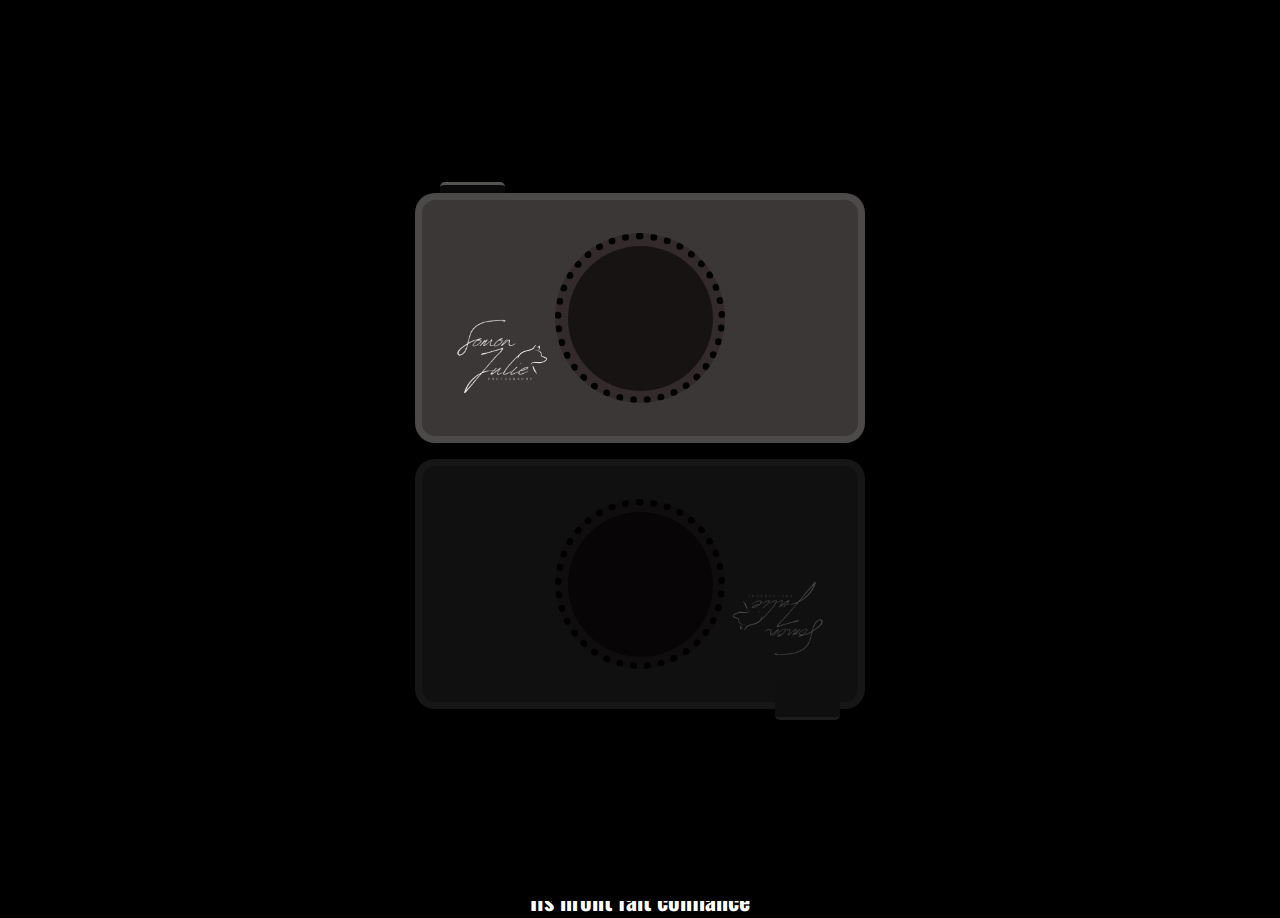
==== html/index.html @ bb5eb8ee "first save 19.05" ====
<!DOCTYPE html>
<html lang="en">

<head>
    <meta charset="UTF-8">
    <meta http-equiv="X-UA-Compatible" content="IE=edge">
    <meta name="viewport" content="width=device-width, initial-scale=1.0">
    <link rel="stylesheet" href="../html/sass/style.css">
    <link rel="stylesheet" href="../html/sass/keyframeStyle.css">
    <link rel="preconnect" href="https://fonts.googleapis.com">
    <link rel="preconnect" href="https://fonts.gstatic.com" crossorigin>
    <link href="https://fonts.googleapis.com/css2?family=Oswald:wght@200;300;400;500;600;700&display=swap"
        rel="stylesheet">
    <title>Photographe Canin || Somon Julie </title>
</head>

<body>
    <div class="loader">
        <div class="box flex-center">
            <div class="littleBox"></div>
            <div class="roundObjectif flex-center">
                <div class="littleRoundIn"><img class="logoLoader" src="../images/LOGOBLANCSJP.png" alt="logoLoader">
                </div>
            </div>
        </div>
        <div class="box flex-center rotateReflect">
            <div class="littleBoxReflect"></div>
            <div class="roundObjectif flex-center">
                <div class="littleRoundIn">
                    <img class="logoLoaderReflect" src="../images/LOGOBLANCSJP.png" alt="logoLoader">
                </div>
            </div>
        </div>
    </div>
    <!-- reflect -->
    <header>
        <div class="headerWrapper">
            <ul>
                <ol><a href=""><img src="../images/LOGOBLANCSJP.png" alt=""></a></ol>
                <li><a class="linkClicked" href="">Accueil</a></li>
                <li><a class="linkHeader" href="">À propos</a></li>
                <li><a class="linkHeader" href="">Portfolio</a></li>
                <li><a class="linkHeader" href="">Forfait</a></li>
                <li><a class="linkHeader" href="">Évènements</a></li>
                <li><a class="linkHeader" href="">Contact</a></li>
            </ul>

        </div>
    </header>
    <main>


        <div class="title">
            <hr class="hrOne">
            <h1>Photographe Canin</h1>
            <hr class="hrTwo">
        </div>
        <div class="quote flex-center">
            <p>"Il n'y a pas de plus beaux souvenirs que ceux que l'on peut garder éternellement.</p>
        </div>
        <div class="imgFirst flex-center">
            <img src="../images/Book-1-HD.jpg" alt="Presentation">
        </div>
        <div class="contact flex-center">
            <p>Votre photographe canin dans les Hauts-De-France.

                (Déplacements réguliers en France)</p>
            <i class="fa-solid fa-envelope-open-text fa-2x"></i>
            <a class="contactLinkJs" href='https://www.fotostudio.io/lead_forms/6714' target="_blank">Contact</a>
        </div>

        <h2 class="flex-center">Ils m'ont fait confiance</h2>
        <section class="carrouselNote">
        </section>

    </main>
    <footer>

    </footer>

    <script src="https://kit.fontawesome.com/d0024e0071.js" crossorigin="anonymous"></script>
    <script src="../index.js/index.js"></script>
</body>

</html>
---- html/sass/style.css ----
* {
  box-sizing: border-box;
  margin: 0;
}

body {
  background-color: black;
  font-family: "Oswald", sans-serif;
}

.flex-center {
  display: flex;
  justify-content: center;
  align-items: center;
}

.loader {
  top: 1px;
  height: 100%;
  width: 100%;
  z-index: 140;
  position: fixed;
  background-color: black;
  display: flex;
  flex-direction: column;
  justify-content: center;
  align-items: center;
  animation: loaderTime forwards 2.2s;
}
.loader .box {
  position: relative;
  border: rgba(128, 128, 128, 0.26) solid 7px;
  height: 250px;
  width: 450px;
  background-color: rgb(59, 55, 55);
  border-radius: 20px;
}
.loader .box .roundObjectif {
  width: 170px;
  height: 170px;
  border-radius: 100%;
  border: black dotted 7px;
  background-color: rgba(32, 14, 14, 0.274);
  animation: spinObjectif forwards 1.6s;
}

.littleBox {
  border-top: rgba(128, 128, 124, 0.63) solid 3px;
  background-color: rgba(59, 55, 55, 0.16);
  position: absolute;
  left: 18px;
  border-radius: 5px;
  top: -18px;
  z-index: -1;
  width: 65px;
  height: 40px;
  animation: clickButton forwards 0.5s;
  animation-delay: 1.5s;
}

.littleRoundIn {
  height: 145px;
  width: 145px;
  border-radius: 100%;
  background-color: rgba(0, 0, 0, 0.541);
  animation: moveCenter forwards 1.6s;
}
.littleRoundIn .logoLoader {
  position: absolute;
  height: 161px;
  left: 8px;
  bottom: 1px;
}
.littleRoundIn .logoLoaderReflect {
  position: absolute;
  height: 161px;
  right: 8px;
  bottom: 1px;
  transform: rotate(180deg);
}

.rotateReflect {
  margin-top: 1em;
  opacity: 0.3;
}

.littleBoxReflect {
  border-bottom: rgba(128, 128, 124, 0.548) solid 3px;
  background-color: rgb(54, 51, 51);
  position: absolute;
  right: 18px;
  border-radius: 5px;
  bottom: -18px;
  z-index: -1;
  width: 65px;
  height: 40px;
  animation: clickButtonReflect forwards 0.5s;
  animation-delay: 1.5s;
}

.hidden {
  opacity: 0;
  transition: 0.4s;
}

.headerWrapper {
  top: 0px;
  background-color: black;
  padding-right: 15em;
  position: fixed;
  display: flex;
  width: 100%;
  justify-content: center;
}
.headerWrapper ul {
  font-weight: 200;
  width: 100%;
  display: flex;
  justify-content: space-between;
  align-items: center;
  list-style: none;
}
.headerWrapper img {
  height: 135px;
  list-style: none;
}

header li a {
  color: white;
  text-decoration: none;
  font-size: 25px;
}

.linkClicked {
  opacity: 0.4;
  font-size: 21px;
  transition: 0.2s;
}

.title {
  margin-top: 13em;
  color: white;
  display: flex;
  flex-direction: column;
  align-items: center;
}
.title h1 {
  font-weight: 200;
  font-size: 55px;
  text-transform: uppercase;
}
.title .hrOne {
  width: 6%;
  margin-bottom: 25px;
}
.title .hrTwo {
  width: 6%;
  margin-top: 50px;
}

.quote {
  color: rgba(255, 255, 255, 0.377);
  font-size: 30px;
  font-weight: 200;
  margin-top: 2em;
  margin-bottom: 2em;
}

.imgFirst {
  margin-bottom: 4em;
}
.imgFirst img {
  height: 650%;
  width: 65%;
}

.contact {
  position: relative;
  font-weight: 200;
  color: white;
  flex-direction: column;
  width: 258px;
  margin: 0 auto;
  font-size: 22px;
  text-align: center;
  gap: 2em;
}
.contact a {
  font-weight: 400;
  display: block;
  background-color: white;
  padding: 15px 55px 15px 55px;
  border-radius: 2px;
  font-size: 20px;
  text-decoration: none;
  color: black;
}

.fa-envelope-open-text:hover {
  transform: rotate(360deg);
  transition: 0.4s;
  opacity: 0;
}

.unVisibility {
  opacity: 0;
  position: absolute;
  z-index: -1;
}

.Visibility {
  position: absolute;
  opacity: 1;
  z-index: 1;
  top: 126px;
  transition: all 0.4s;
}

.carrouselNote {
  width: 100%;
}

h2 {
  margin-top: 5em;
  color: white;
}/*# sourceMappingURL=style.css.map */
---- html/sass/keyframeStyle.css ----
/*# sourceMappingURL=keyframeStyle.css.map */
/* spin dotted border */
@keyframes loaderTime {
    0%{
opacity: 1;

    }
    90%{
        opacity: 1;
    }
    100%{
       
opacity: 0;
visibility: hidden;
    }
}
@keyframes spinObjectif {
    0%{
transform: rotate(80deg);
    }
    60%{
        transform: rotate(-40deg);

    }
    100%{

    }
}
/* center bojectif move */

@keyframes moveCenter {
    0%{
width:145px ;
height:145px ;

    }
    60%{
        width: 125px;
        height:125px ;

    }
    100%{
word-wrap: 145px;
height:145px ;

    }
}
/* contact animation */
@keyframes displayContact {
    0%{
visibility: hidden;
    }
    
    100%{
visibility: visible;
    }
}
/* click button for take photo */
@keyframes clickButton {
    0%{
top: -18px;

    }
    60%{
      top: -12px;

    }
    100%{
top: -18px;
    }
}
@keyframes clickButtonReflect {
    0%{
bottom: -18px;

    }
    60%{
      bottom: -12px;

    }
    100%{
bottom: -18px;
    }
}
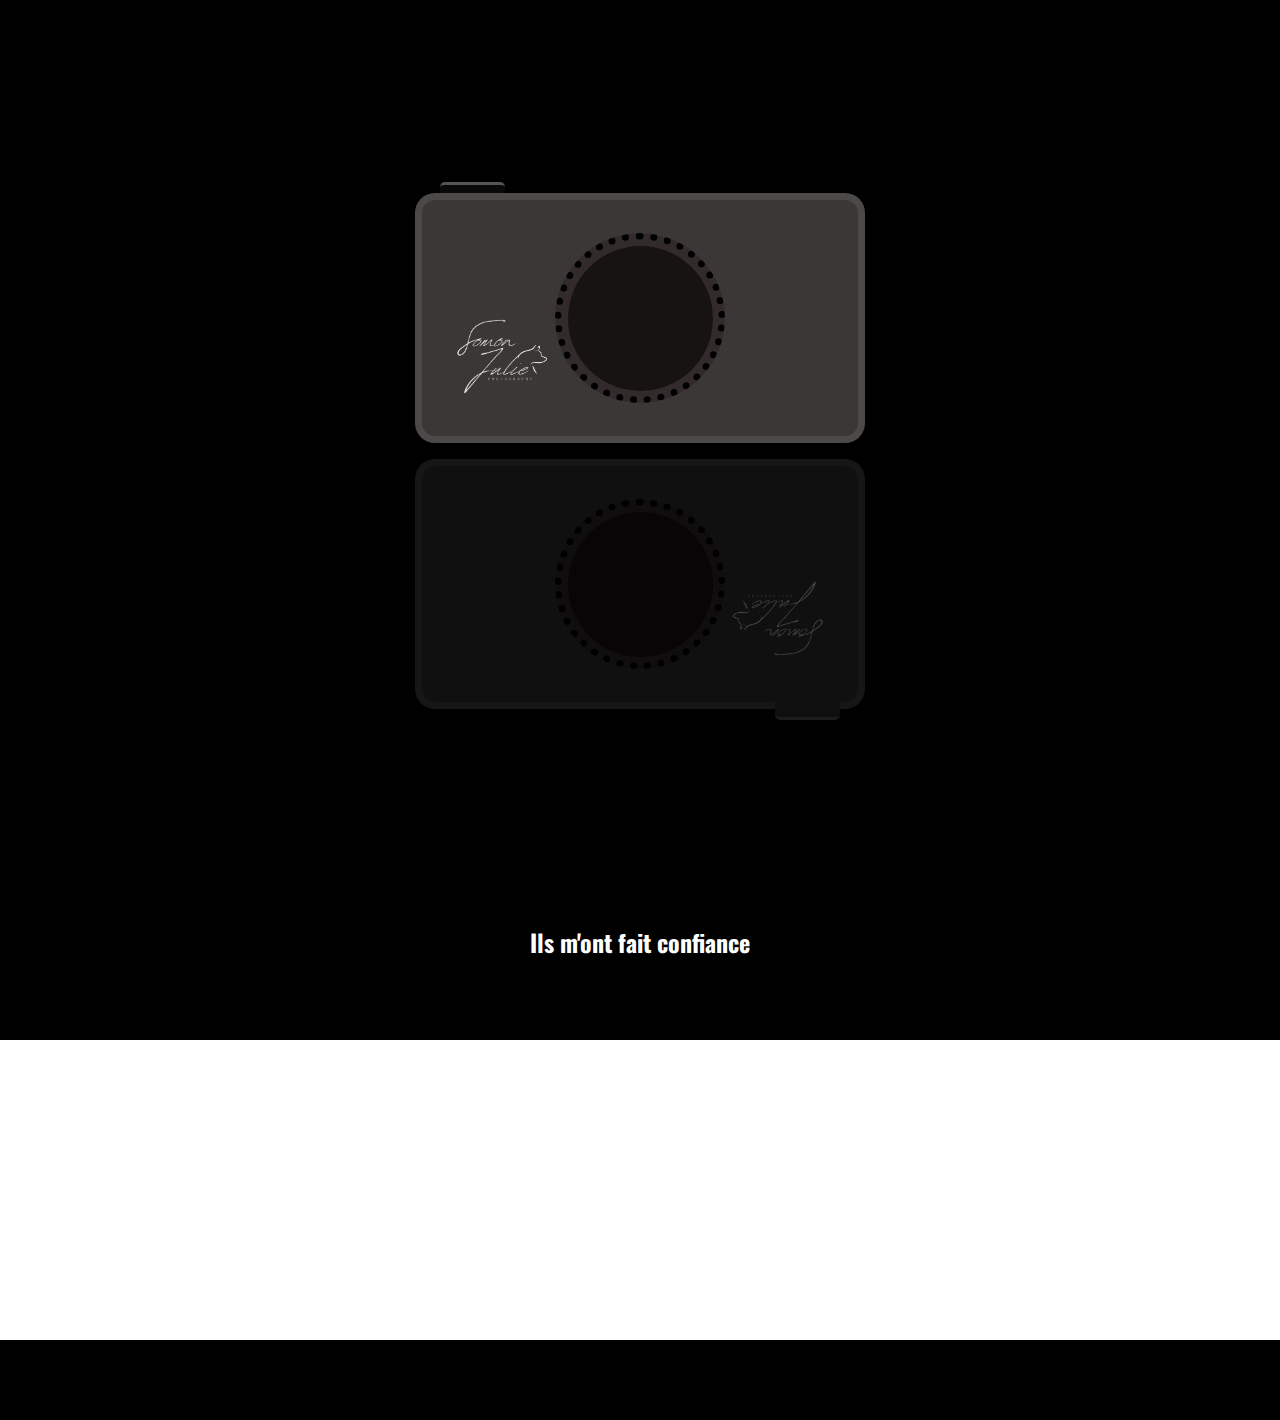
==== commit a666b555: "save two" ====
--- a/html/index.html
+++ b/html/index.html
@@ -5,8 +5,8 @@
     <meta charset="UTF-8">
     <meta http-equiv="X-UA-Compatible" content="IE=edge">
     <meta name="viewport" content="width=device-width, initial-scale=1.0">
-    <link rel="stylesheet" href="../html/sass/style.css">
-    <link rel="stylesheet" href="../html/sass/keyframeStyle.css">
+    <link rel="stylesheet" href="../html/SassOfIndex/style.css">
+    <link rel="stylesheet" href="../html/SassOfIndex/keyframeStyle.css">
     <link rel="preconnect" href="https://fonts.googleapis.com">
     <link rel="preconnect" href="https://fonts.gstatic.com" crossorigin>
     <link href="https://fonts.googleapis.com/css2?family=Oswald:wght@200;300;400;500;600;700&display=swap"
@@ -37,12 +37,12 @@
         <div class="headerWrapper">
             <ul>
                 <ol><a href=""><img src="../images/LOGOBLANCSJP.png" alt=""></a></ol>
-                <li><a class="linkClicked" href="">Accueil</a></li>
-                <li><a class="linkHeader" href="">À propos</a></li>
-                <li><a class="linkHeader" href="">Portfolio</a></li>
-                <li><a class="linkHeader" href="">Forfait</a></li>
-                <li><a class="linkHeader" href="">Évènements</a></li>
-                <li><a class="linkHeader" href="">Contact</a></li>
+                <li><a class="linkClicked" href="../html/index.html">Accueil</a></li>
+                <li><a class="" href="../html/about.html">À propos</a></li>
+                <li><a class="" href="">Portfolio</a></li>
+                <li><a class="" href="../html/packages.html">Forfaits</a></li>
+                <li><a class="" href="">Évènements</a></li>
+                <li><a class="" href="">Contact</a></li>
             </ul>
 
         </div>
@@ -73,6 +73,8 @@
         <section class="carrouselNote">
         </section>
 
+
+
     </main>
     <footer>
 
--- a/html/SassOfIndex/style.css
+++ b/html/SassOfIndex/style.css
@@ -0,0 +1,232 @@
+* {
+  box-sizing: border-box;
+  margin: 0;
+}
+
+body {
+  background-color: black;
+  font-family: "Oswald", sans-serif;
+}
+
+.flex-center {
+  display: flex;
+  justify-content: center;
+  align-items: center;
+}
+
+.loader {
+  top: 1px;
+  height: 100%;
+  width: 100%;
+  z-index: 140;
+  position: fixed;
+  background-color: black;
+  display: flex;
+  flex-direction: column;
+  justify-content: center;
+  align-items: center;
+  animation: loaderTime forwards 2.2s;
+}
+.loader .box {
+  position: relative;
+  border: rgba(128, 128, 128, 0.26) solid 7px;
+  height: 250px;
+  width: 450px;
+  background-color: rgb(59, 55, 55);
+  border-radius: 20px;
+}
+.loader .box .roundObjectif {
+  width: 170px;
+  height: 170px;
+  border-radius: 100%;
+  border: black dotted 7px;
+  background-color: rgba(32, 14, 14, 0.274);
+  animation: spinObjectif forwards 1.4s;
+}
+
+.littleBox {
+  border-top: rgba(128, 128, 124, 0.63) solid 3px;
+  background-color: rgba(59, 55, 55, 0.16);
+  position: absolute;
+  left: 18px;
+  border-radius: 5px;
+  top: -18px;
+  z-index: -1;
+  width: 65px;
+  height: 40px;
+  animation: clickButton forwards 0.5s;
+  animation-delay: 1.5s;
+}
+
+.littleRoundIn {
+  height: 145px;
+  width: 145px;
+  border-radius: 100%;
+  background-color: rgba(0, 0, 0, 0.541);
+  animation: moveCenter forwards 1.6s;
+}
+.littleRoundIn .logoLoader {
+  position: absolute;
+  height: 161px;
+  left: 8px;
+  bottom: 1px;
+}
+.littleRoundIn .logoLoaderReflect {
+  position: absolute;
+  height: 161px;
+  right: 8px;
+  bottom: 1px;
+  transform: rotate(180deg);
+}
+
+.rotateReflect {
+  margin-top: 1em;
+  opacity: 0.3;
+}
+
+.littleBoxReflect {
+  border-bottom: rgba(128, 128, 124, 0.548) solid 3px;
+  background-color: rgb(54, 51, 51);
+  position: absolute;
+  right: 18px;
+  border-radius: 5px;
+  bottom: -18px;
+  z-index: -1;
+  width: 65px;
+  height: 40px;
+  animation: clickButtonReflect forwards 0.5s;
+  animation-delay: 1.5s;
+}
+
+.hidden {
+  opacity: 0;
+  transition: 0.4s;
+}
+
+.headerWrapper {
+  top: 0px;
+  background-color: black;
+  padding-right: 15em;
+  position: fixed;
+  display: flex;
+  width: 100%;
+  justify-content: center;
+}
+.headerWrapper ul {
+  font-weight: 200;
+  width: 100%;
+  display: flex;
+  justify-content: space-between;
+  align-items: center;
+  list-style: none;
+}
+.headerWrapper img {
+  height: 135px;
+  list-style: none;
+}
+
+header li a {
+  color: white;
+  text-decoration: none;
+  font-size: 25px;
+}
+
+.linkClicked {
+  opacity: 0.4;
+  font-size: 21px;
+  transition: 0.2s;
+}
+
+.title {
+  margin-top: 13em;
+  color: white;
+  display: flex;
+  flex-direction: column;
+  align-items: center;
+}
+.title h1 {
+  font-weight: 400;
+  font-size: 55px;
+  text-transform: uppercase;
+}
+.title .hrOne {
+  width: 6%;
+  margin-bottom: 25px;
+}
+.title .hrTwo {
+  width: 6%;
+  margin-top: 50px;
+}
+
+.quote {
+  color: rgba(255, 255, 255, 0.377);
+  font-size: 30px;
+  font-weight: 200;
+  margin-top: 2em;
+  margin-bottom: 2em;
+}
+
+.imgFirst {
+  margin-bottom: 4em;
+}
+.imgFirst img {
+  height: 650%;
+  width: 65%;
+}
+
+.contact {
+  cursor: pointer;
+  position: relative;
+  font-weight: 200;
+  color: white;
+  flex-direction: column;
+  font-size: 23px;
+  text-align: center;
+  gap: 2em;
+}
+.contact p {
+  width: 245px;
+}
+.contact a {
+  font-weight: 400;
+  display: block;
+  background-color: white;
+  padding: 15px 55px 15px 55px;
+  border-radius: 2px;
+  font-size: 20px;
+  text-decoration: none;
+  color: black;
+}
+
+.fa-envelope-open-text:hover {
+  transform: rotate(360deg);
+  transition: 0.4s;
+  opacity: 0;
+}
+
+.unVisibility {
+  opacity: 0;
+  position: absolute;
+  z-index: -1;
+}
+
+.Visibility {
+  position: absolute;
+  opacity: 1;
+  z-index: 1;
+  top: 169px;
+  transition: all 0.4s;
+}
+
+.carrouselNote {
+  width: 100%;
+  height: 300px;
+  background-color: white;
+  margin-bottom: 5em;
+  margin-top: 5em;
+}
+
+h2 {
+  margin-top: 5em;
+  color: white;
+}/*# sourceMappingURL=style.css.map */--- a/html/SassOfIndex/keyframeStyle.css
+++ b/html/SassOfIndex/keyframeStyle.css
@@ -0,0 +1,53 @@
+@keyframes loaderTime {
+  0% {
+    opacity: 1;
+    visibility: visible;
+  }
+  88% {
+    opacity: 1;
+  }
+  100% {
+    opacity: 0;
+    visibility: hidden;
+  }
+}
+@keyframes clickButtonReflect {
+  0% {
+    bottom: -18px;
+  }
+  50% {
+    bottom: -13px;
+  }
+  100% {
+    bottom: -18px;
+  }
+}
+@keyframes clickButton {
+  0% {
+    top: -18px;
+  }
+  50% {
+    top: -13px;
+  }
+  100% {
+    top: -18px;
+  }
+}
+@keyframes spinObjectif {
+  0% {
+    transform: rotate(15deg);
+  }
+  50% {
+    transform: rotate(90deg);
+  }
+}
+@keyframes moveCenter {
+  50% {
+    height: 165px;
+    width: 165px;
+  }
+  100% {
+    width: 135px;
+    height: 135px;
+  }
+}/*# sourceMappingURL=keyframeStyle.css.map */